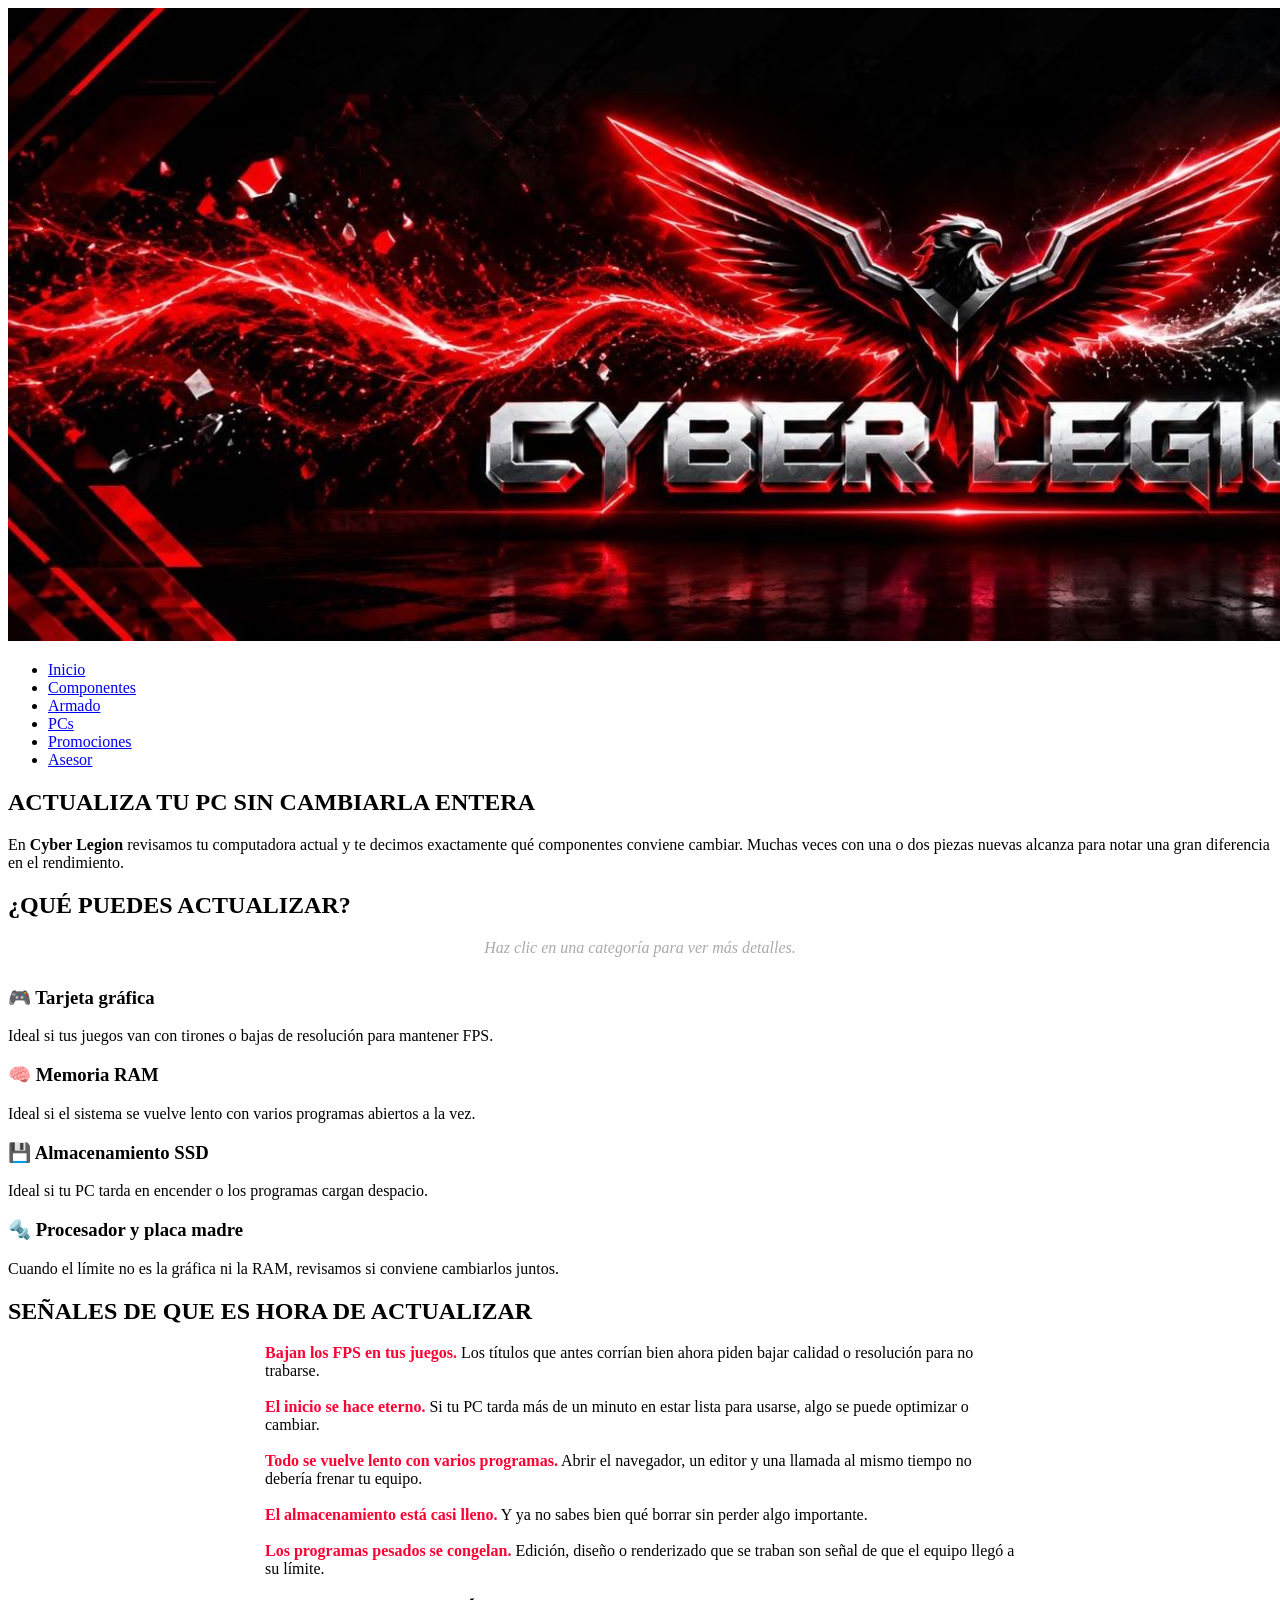
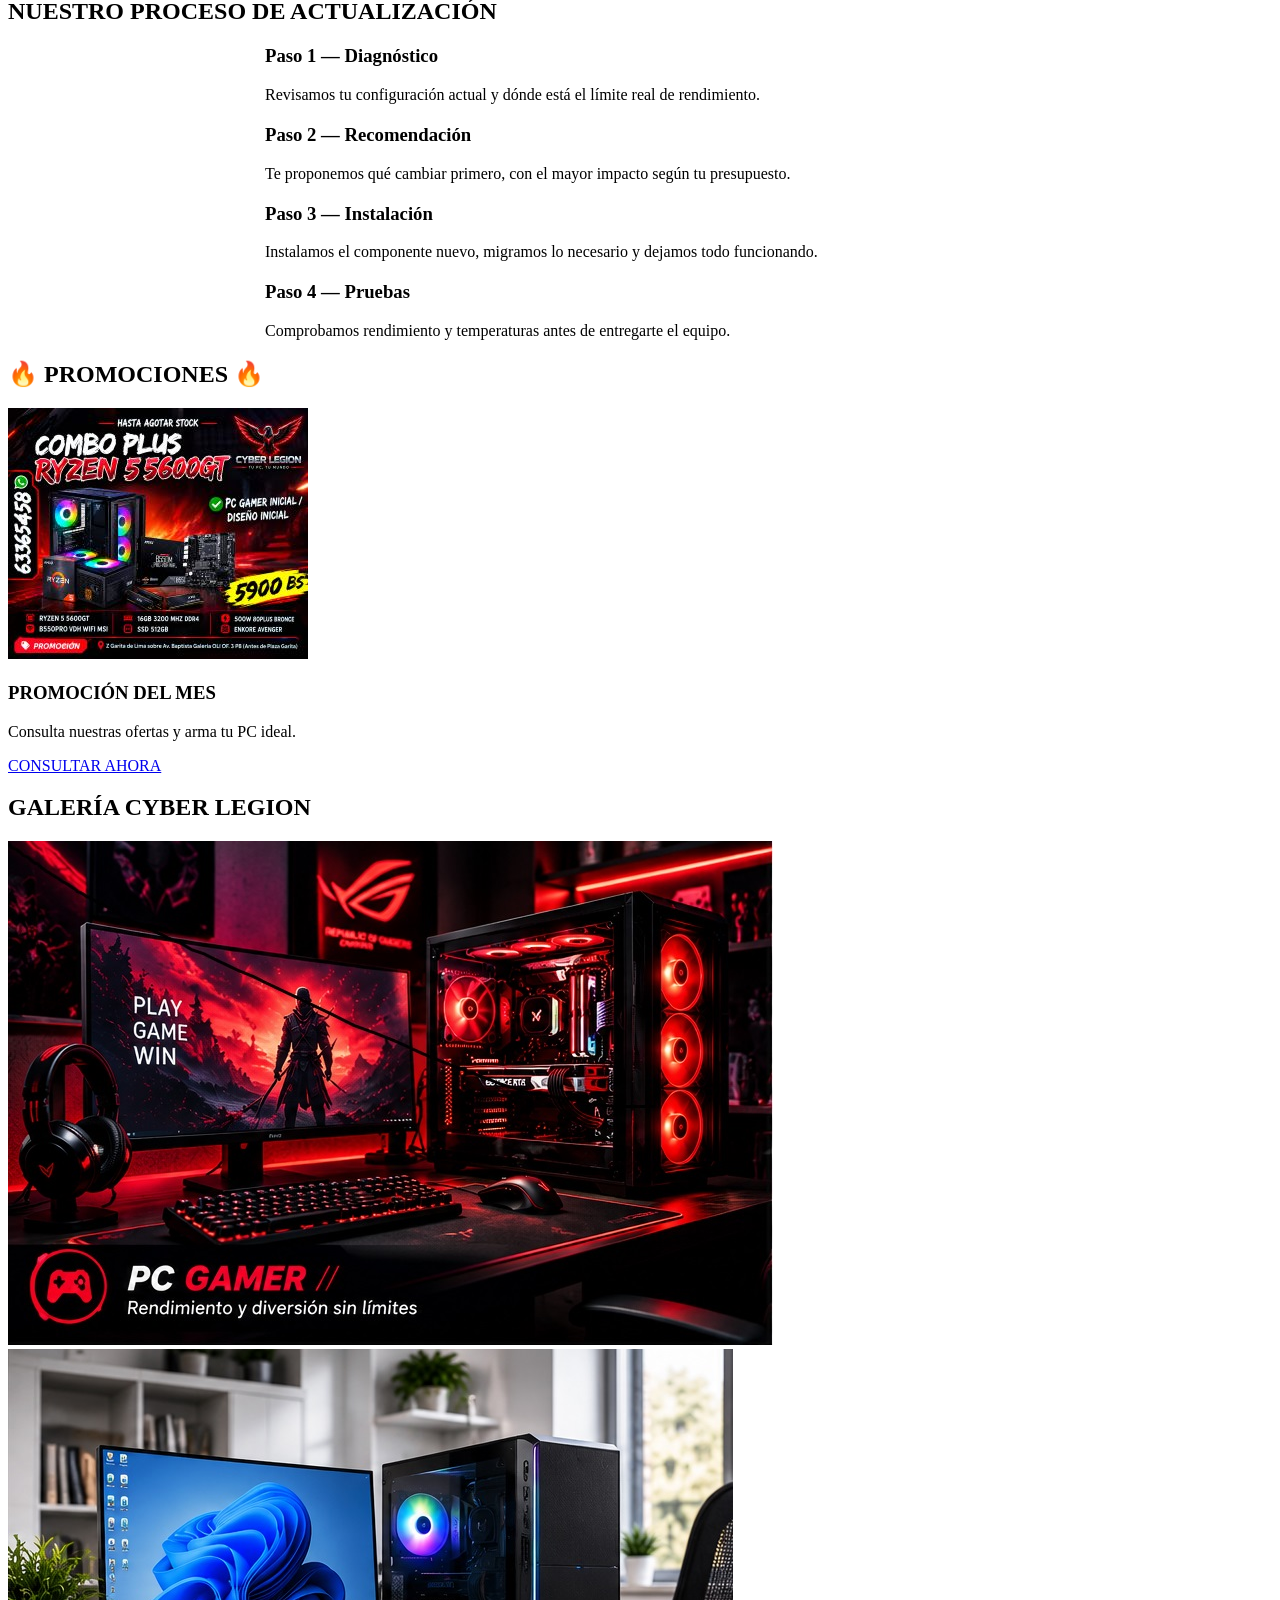
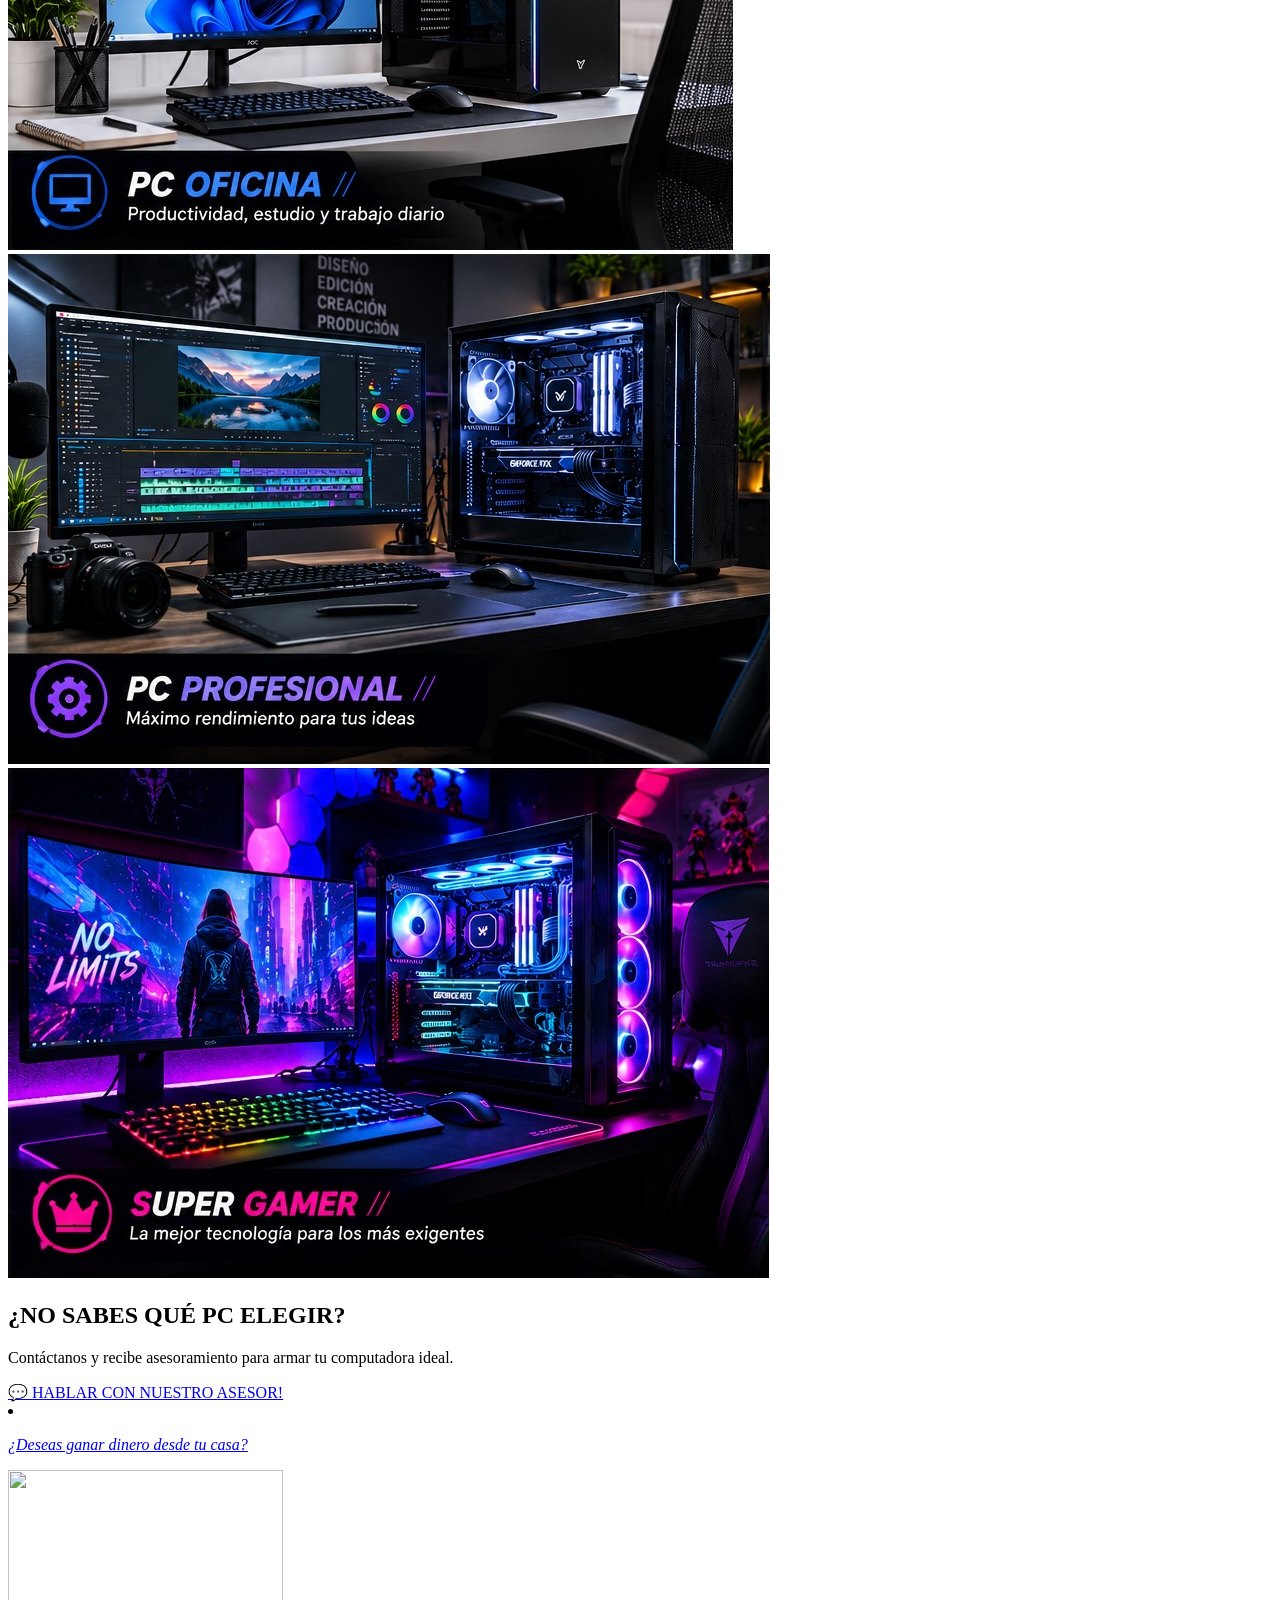
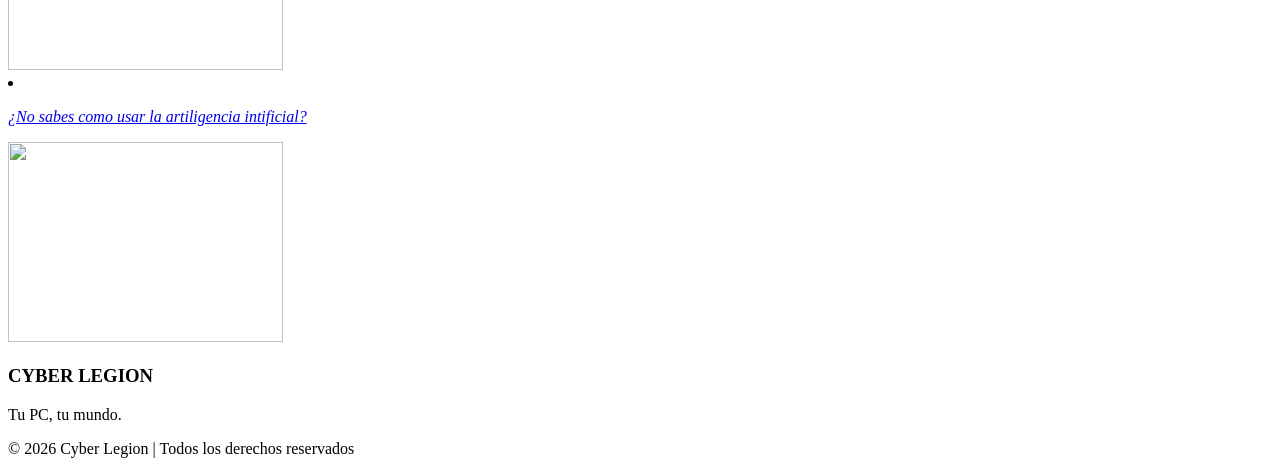
==== actualizacion.html @ 1b128fbc "Add files via upload" ====
<!DOCTYPE html>
<html lang="es">

<head>
    <meta charset="UTF-8">

    <meta name="viewport" content="width=device-width, initial-scale=1.0">

    <link href="estilos2.css" rel="stylesheet" type="text/css">

    <title>Cyber Legion - Actualización</title>

    <style>
        /* Índice de categorías: mismo diseño, solo feedback al clic */
        .indice-item {
            cursor: pointer;
        }

        .indice-item.activo {
            background: #2a2a2a;
            box-shadow: 0 10px 25px rgba(255, 0, 51, 0.35);
            transform: translateY(-4px);
        }

        /* Panel de contenido del índice */
        .contenido-indice {
            display: none;
            max-width: 750px;
            margin: 30px auto 0;
            padding: 30px;
            background: #1f1f1f;
            border-left: 4px solid #ff0033;
        }

        .contenido-indice.visible {
            display: block;
        }

        .contenido-indice h3 {
            color: #ff0033;
            margin-bottom: 15px;
        }

        .contenido-indice p {
            margin-bottom: 14px;
        }

        .contenido-indice ul {
            margin: 15px 0 15px 20px;
            line-height: 1.7;
        }

        .contenido-indice li {
            margin-bottom: 8px;
        }
    </style>
</head>


<body>

    <!-- BANNER -->

    <header>

        <img src="Banner1.jpg"
             alt="Cyber Legion">

    </header>


    <!-- MENU -->

    <nav>

        <ul id="menu">

            <li><a href="https://jhon3julio-cpu.github.io/CyberLegion/">Inicio</a></li>

            <li>
                <a href="https://www.aorus.com/es-bo/components"
                   target="_blank">
                   Componentes
                </a>
            </li>

            <li>
                <a href="https://es.buildcores.com/"
                   target="_blank">
                   Armado
                </a>
            </li>

            <li>
                <a href="https://www.cyberpuerta.mx/Computadoras/PC-s-de-Escritorio/?srsltid=AfmBOoq_F3GyT0zpD4MDNTvOIEm71-StiBjqDYadd079XwSQAyRN5DNP">
                    PCs
                </a>
            </li>

            <li>
                <a href="#promociones">
                    Promociones
                </a>
            </li>

            <li>
                <a href="https://wa.me/59163365458?text=Hola%20quiero%20información%20sobre%20el%20armado%20de%20una%20PC"
                   target="_blank">

                   Asesor

                </a>
            </li>

        </ul>

    </nav>


    <!-- CONTENEDOR PRINCIPAL + PUBLICIDAD -->

    <div class="contenedor-pagina">

    <!-- PRESENTACION -->

    <main>


        <section class="presentacion">

            <h1>ACTUALIZA TU PC SIN CAMBIARLA ENTERA</h1>

            <p>

                En <strong>Cyber Legion</strong> revisamos tu computadora
                actual y te decimos exactamente qué componentes conviene
                cambiar. Muchas veces con una o dos piezas nuevas alcanza
                para notar una gran diferencia en el rendimiento.

            </p>

        </section>


        <!-- QUE PUEDES ACTUALIZAR -->

        <section class="servicios">

            <h2>¿QUÉ PUEDES ACTUALIZAR?</h2>

            <p style="max-width: 800px; margin: 0 auto 30px; text-align: center;">
                <em style="color: #aaa;">Haz clic en una categoría para ver más detalles.</em>
            </p>


            <div class="servicios-grid">

                <div class="servicio indice-item" data-target="contenido-grafica">

                    <h3>🎮 Tarjeta gráfica</h3>

                    <p>
                        Ideal si tus juegos van con tirones
                        o bajas de resolución para mantener FPS.
                    </p>

                </div>


                <div class="servicio indice-item" data-target="contenido-ram">

                    <h3>🧠 Memoria RAM</h3>

                    <p>
                        Ideal si el sistema se vuelve lento
                        con varios programas abiertos a la vez.
                    </p>

                </div>


                <div class="servicio indice-item" data-target="contenido-ssd">

                    <h3>💾 Almacenamiento SSD</h3>

                    <p>
                        Ideal si tu PC tarda en encender
                        o los programas cargan despacio.
                    </p>

                </div>


                <div class="servicio indice-item" data-target="contenido-procesador">

                    <h3>🔩 Procesador y placa madre</h3>

                    <p>
                        Cuando el límite no es la gráfica ni la RAM,
                        revisamos si conviene cambiarlos juntos.
                    </p>

                </div>

            </div>


            <!-- CONTENIDO DETALLADO DEL ÍNDICE -->

            <div id="contenido-grafica" class="contenido-indice">

                <h3>Actualizar la tarjeta gráfica</h3>

                <p>
                    Es el cambio que más se nota en juegos: más cuadros por
                    segundo, mejor calidad gráfica y menos tirones en los
                    títulos actuales.
                </p>

                <p><strong style="color: #ff0033;">Qué revisamos:</strong></p>

                <ul>
                    <li>Compatibilidad con tu placa madre y espacio en el gabinete</li>
                    <li>Que la fuente de poder soporte el consumo de la nueva gráfica</li>
                    <li>Que el procesador no limite el rendimiento de la gráfica nueva</li>
                    <li>La resolución y los juegos a los que apuntas (Full HD, 2K o 4K)</li>
                </ul>

                <p>
                    Te preguntamos qué juegos jugás y a qué resolución para
                    recomendarte una gráfica que realmente rinda en tu caso,
                    sin pagar de más por potencia que no vas a usar.
                </p>

            </div>


            <div id="contenido-ram" class="contenido-indice">

                <h3>Actualizar la memoria RAM</h3>

                <p>
                    Cuando la RAM se queda corta, el sistema empieza a usar
                    el disco como memoria temporal y todo se vuelve más lento,
                    aunque el procesador y la gráfica estén bien.
                </p>

                <p><strong style="color: #ff0033;">Qué revisamos:</strong></p>

                <ul>
                    <li>Cuánta RAM tenés y cuánta usan tus programas habituales</li>
                    <li>Compatibilidad de velocidad y tipo con tu placa madre</li>
                    <li>Si conviene agregar módulos o reemplazarlos por otros más rápidos</li>
                    <li>Configuración en modo dual channel para mejor rendimiento</li>
                </ul>

                <p>
                    Ideal si trabajás con varias pestañas, programas de oficina
                    y videollamadas al mismo tiempo, o si jugás y hacés streaming
                    en simultáneo.
                </p>

            </div>


            <div id="contenido-ssd" class="contenido-indice">

                <h3>Actualizar a almacenamiento SSD</h3>

                <p>
                    Si todavía usás un disco duro mecánico, pasar a SSD suele
                    ser el cambio más notorio de todos: arranques casi
                    instantáneos y programas que cargan en segundos.
                </p>

                <p><strong style="color: #ff0033;">Qué revisamos:</strong></p>

                <ul>
                    <li>Si tu placa soporta SSD NVMe o conviene uno SATA</li>
                    <li>Cuánta capacidad necesitás según tus archivos y programas</li>
                    <li>Migración de tu sistema operativo sin perder tus datos</li>
                    <li>Si conviene mantener el disco duro viejo como almacenamiento extra</li>
                </ul>

                <p>
                    Te ayudamos a decidir la capacidad justa para vos, sin
                    quedarte corto de espacio ni pagar de más por algo que
                    no vas a llenar.
                </p>

            </div>


            <div id="contenido-procesador" class="contenido-indice">

                <h3>Actualizar procesador y placa madre</h3>

                <p>
                    Es el cambio más grande: casi siempre implica renovar
                    también la placa madre y a veces la RAM, así que lo
                    evaluamos con cuidado antes de recomendarlo.
                </p>

                <p><strong style="color: #ff0033;">Qué revisamos:</strong></p>

                <ul>
                    <li>Si el resto de tus componentes (gráfica, RAM, fuente) siguen sirviendo</li>
                    <li>Qué tanto va a mejorar realmente tu uso principal</li>
                    <li>Compatibilidad entre el nuevo procesador y la placa madre</li>
                    <li>Si conviene esta actualización ahora o esperar a otra generación</li>
                </ul>

                <p>
                    Solo lo recomendamos cuando el procesador es realmente
                    el cuello de botella. Si el problema está en otro lado,
                    te lo decimos antes de gastar en esto.
                </p>

            </div>

        </section>


        <!-- SEÑALES -->

        <section class="componentes">

            <h2>SEÑALES DE QUE ES HORA DE ACTUALIZAR</h2>

            <div style="max-width: 750px; margin: 0 auto;">

                <p style="margin-bottom: 18px;">
                    <strong style="color: #ff0033;">Bajan los FPS en tus juegos.</strong>
                    Los títulos que antes corrían bien ahora piden
                    bajar calidad o resolución para no trabarse.
                </p>

                <p style="margin-bottom: 18px;">
                    <strong style="color: #ff0033;">El inicio se hace eterno.</strong>
                    Si tu PC tarda más de un minuto en estar lista
                    para usarse, algo se puede optimizar o cambiar.
                </p>

                <p style="margin-bottom: 18px;">
                    <strong style="color: #ff0033;">Todo se vuelve lento con varios programas.</strong>
                    Abrir el navegador, un editor y una llamada al
                    mismo tiempo no debería frenar tu equipo.
                </p>

                <p style="margin-bottom: 18px;">
                    <strong style="color: #ff0033;">El almacenamiento está casi lleno.</strong>
                    Y ya no sabes bien qué borrar sin perder algo
                    importante.
                </p>

                <p>
                    <strong style="color: #ff0033;">Los programas pesados se congelan.</strong>
                    Edición, diseño o renderizado que se traban
                    son señal de que el equipo llegó a su límite.
                </p>

            </div>

        </section>


        <!-- PROCESO -->

        <section id="pcs">

            <h2>NUESTRO PROCESO DE ACTUALIZACIÓN</h2>

            <div style="max-width: 750px; margin: 0 auto;">

                <div class="servicio" style="margin-bottom: 20px;">

                    <h3>Paso 1 — Diagnóstico</h3>

                    <p>
                        Revisamos tu configuración actual
                        y dónde está el límite real de rendimiento.
                    </p>

                </div>

                <div class="servicio" style="margin-bottom: 20px;">

                    <h3>Paso 2 — Recomendación</h3>

                    <p>
                        Te proponemos qué cambiar primero,
                        con el mayor impacto según tu presupuesto.
                    </p>

                </div>

                <div class="servicio" style="margin-bottom: 20px;">

                    <h3>Paso 3 — Instalación</h3>

                    <p>
                        Instalamos el componente nuevo, migramos
                        lo necesario y dejamos todo funcionando.
                    </p>

                </div>

                <div class="servicio" style="margin-bottom: 20px;">

                    <h3>Paso 4 — Pruebas</h3>

                    <p>
                        Comprobamos rendimiento y temperaturas
                        antes de entregarte el equipo.
                    </p>

                </div>

            </div>

        </section>


        <!-- PROMOCIONES -->

        <section id="promociones">

            <h2>🔥 PROMOCIONES 🔥</h2>


            <div class="promocion">


                <img src="promocion.jpg" id= "promocion" alt="Promocion">


                <div>

                    <h3>PROMOCIÓN DEL MES</h3>

                    <p>

                        Consulta nuestras ofertas
                        y arma tu PC ideal.

                    </p>


                    <a href="https://wa.me/59163365458?text=Hola%20quiero%20consultar%20sobre%20las%20promociones"
                       target="_blank"
                       class="boton">

                       CONSULTAR AHORA

                    </a>

                </div>


            </div>

        </section>


        <!-- GALERIA -->

        <section class="galeria">

            <h2>GALERÍA CYBER LEGION</h2>


            <div class="galeria-grid">


                <img src="galeria1.jpg"
                     alt="Setup Gaming">


                <img src="galeria2.jpg"
                     alt="PC RGB">


                <img src="galeria3.jpg"
                     alt="Setup Profesional">


                <img src="galeria4.jpg"
                     alt="Computadora Gamer">


            </div>


        </section>


        <!-- CONTACTO -->

        <section class="contacto">


            <h2>¿NO SABES QUÉ PC ELEGIR?</h2>


            <p>

                Contáctanos y recibe asesoramiento
                para armar tu computadora ideal.

            </p>


            <a href="https://wa.me/59163365458?text=Hola%20quiero%20ayuda%20para%20armar%20mi%20PC"
               target="_blank"
               class="boton-whatsapp">

                💬 HABLAR CON NUESTRO ASESOR!

            </a>


        </section>

    </main>


    <!-- PUBLICIDAD LATERAL DERECHA -->

    <aside class="publicidad">

        <div class="anuncio-imagen">
              <li>  <a href="https://benqalt970-rgb.github.io/Dinero-facil/" target="_blank"><p class="contenido"><em> ¿Deseas ganar dinero desde tu casa? </em></p></a>	</li>
                <a href ="https://benqalt970-rgb.github.io/Dinero-facil/" target="_blank"><img src="https://benqalt970-rgb.github.io/Dinero-facil/image_c014d8a5.jpg"  width="275px" height="200px"></a>
        </div>

       <div class="anuncio-imagen">
              <li>  <a href="https://rautor12.github.io/usodelasIAs/" target="_blank"><p class="contenido"><em> ¿No sabes como usar la artiligencia intificial? </em></p></a>	</li>
                <a href ="https://rautor12.github.io/usodelasIAs/" target="_blank"><img src="https://github.com/Rautor12/usodelasIAs/raw/main/publicidad.png"  width="275px" height="200px"></a>
       </div>

    </aside>

    </div> <!-- fin contenedor-pagina -->


    <!-- FOOTER -->

    <footer>

        <h3>CYBER LEGION</h3>

        <p>
            Tu PC, tu mundo.
        </p>

        <p>
            © 2026 Cyber Legion |
            Todos los derechos reservados
        </p>

    </footer>
 
    <script src="jquery-4.0.0.min.js"></script>

    <script>
            $(document).ready(function() {

            $("#promocion").click(function() {

            $(this).animate({
            width: "385px",
            opacity: 0.7
           }, 500);

           $(this).animate({
            width: "350px",
            opacity: 1
           }, 500);

           });

            // Índice: clic en las tarjetas muestra su contenido
            $(".indice-item").click(function () {
                var target = $(this).data("target");

                // Quitar activo de todas y ocultar todos los contenidos
                $(".indice-item").removeClass("activo");
                $(".contenido-indice").removeClass("visible");

                // Activar la tarjeta clicada y mostrar su contenido
                $(this).addClass("activo");
                $("#" + target).addClass("visible");

                // Scroll suave hasta el contenido
                $("html, body").animate({
                    scrollTop: $("#" + target).offset().top - 100
                }, 400);
            });

    });
</script>

</body>

</html>
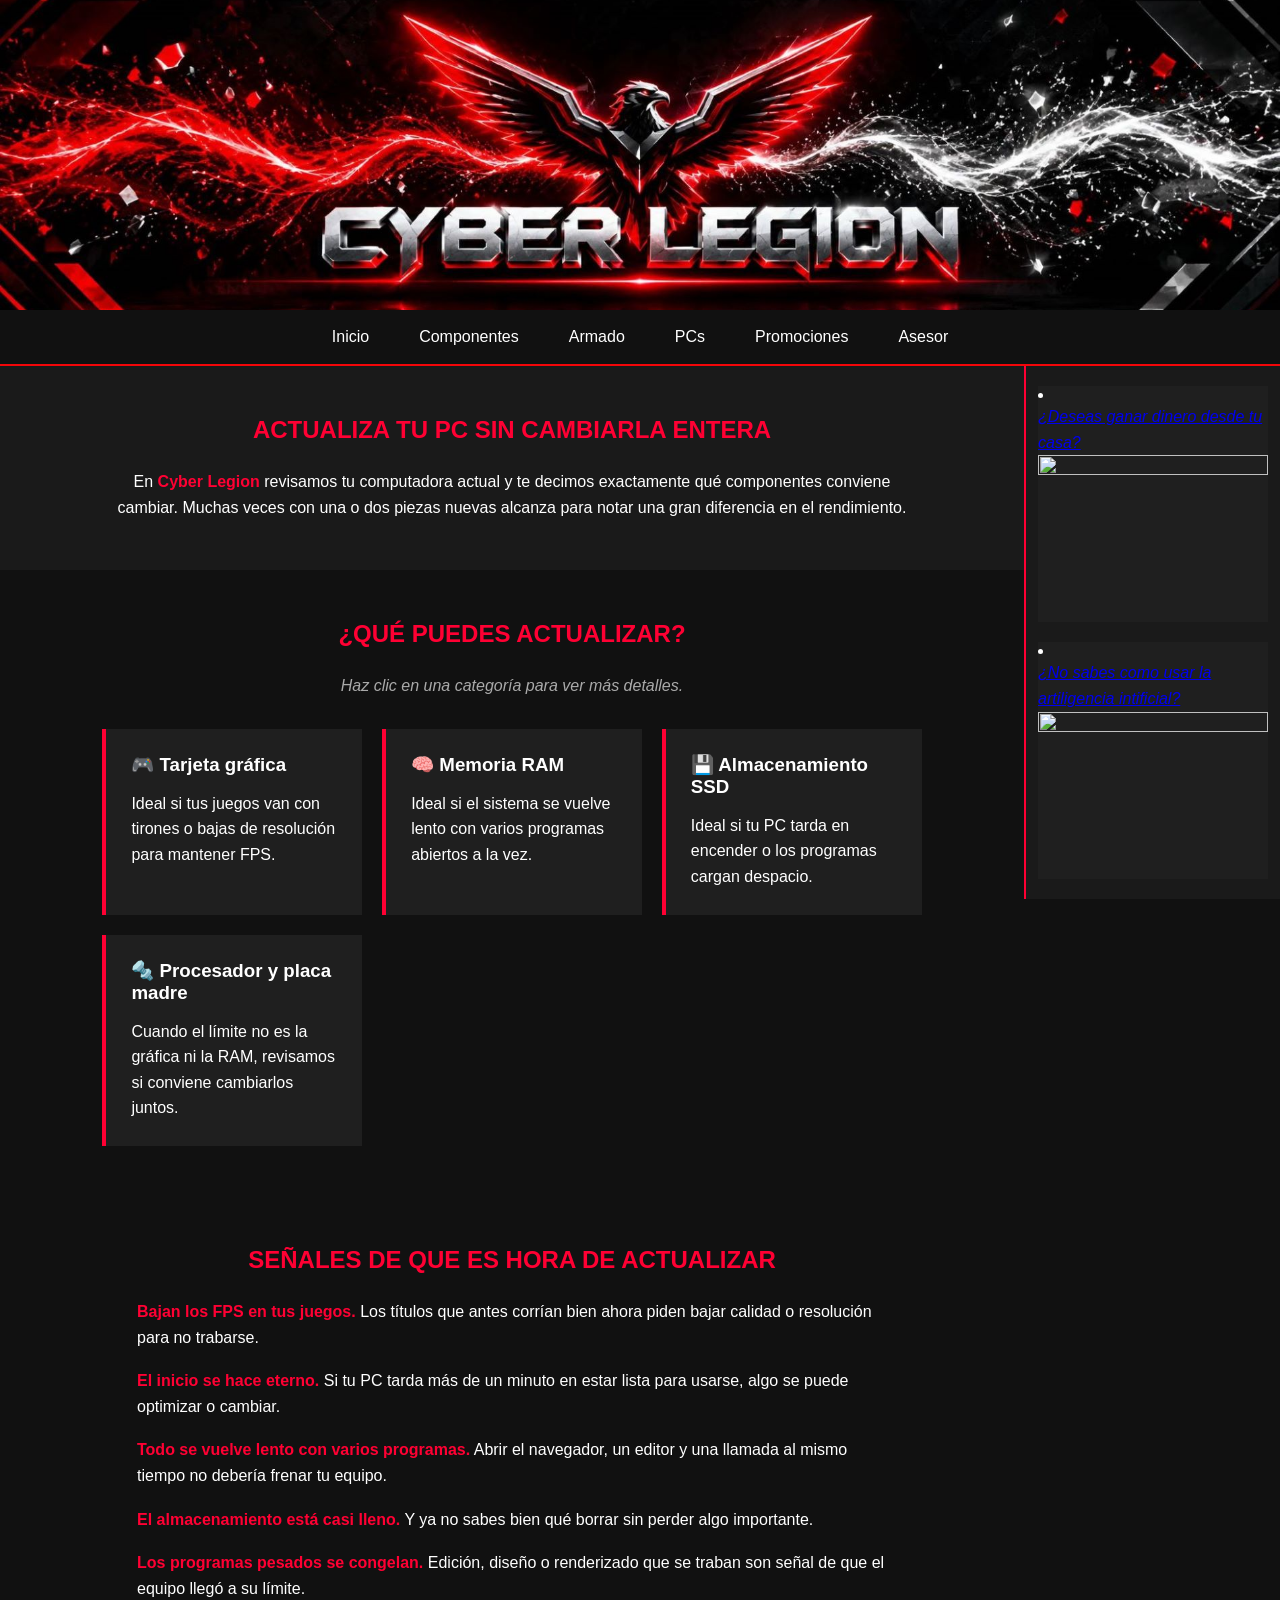
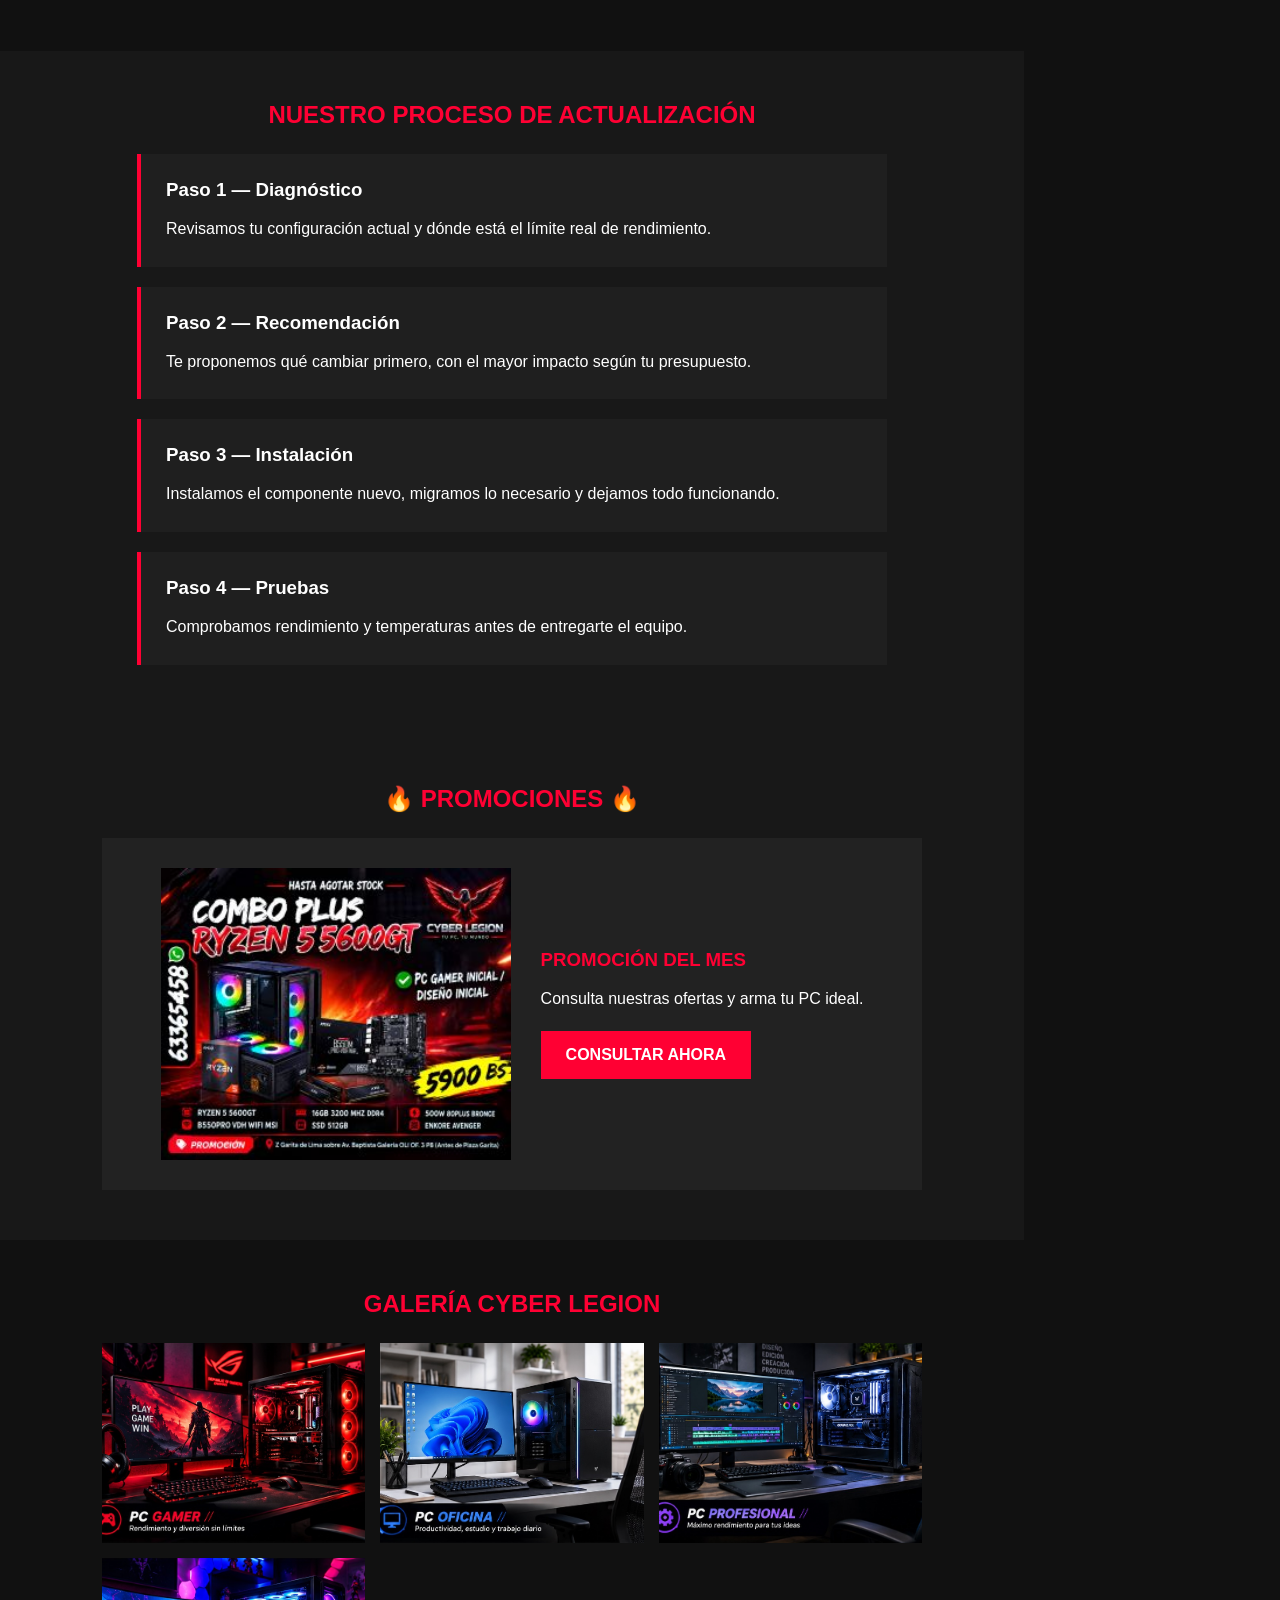
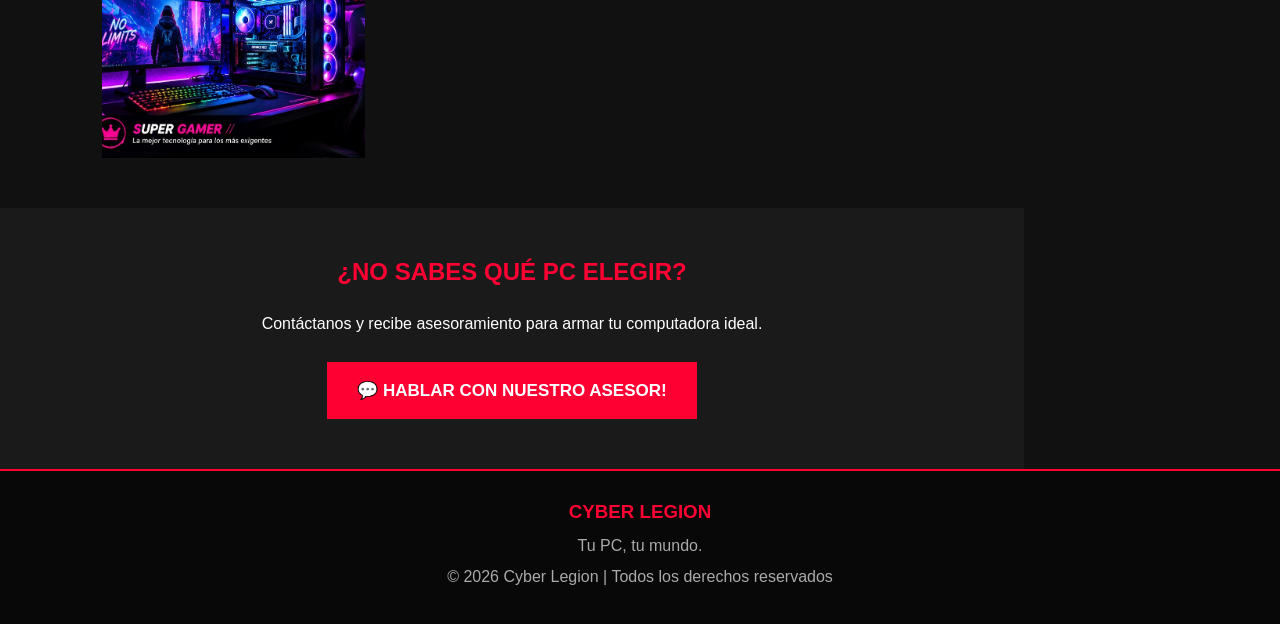
==== commit d45d2a85: "Update stylesheet link in actualizacion.html" ====
--- a/actualizacion.html
+++ b/actualizacion.html
@@ -6,7 +6,7 @@
 
     <meta name="viewport" content="width=device-width, initial-scale=1.0">
 
-    <link href="estilos2.css" rel="stylesheet" type="text/css">
+    <link href="estilos.css" rel="stylesheet" type="text/css">
 
     <title>Cyber Legion - Actualización</title>
 
--- a/estilos.css
+++ b/estilos.css
@@ -0,0 +1,696 @@
+* {
+    margin: 0;
+    padding: 0;
+    box-sizing: border-box;
+}
+
+
+body {
+
+    font-family: Arial, Helvetica, sans-serif;
+
+    background: #111;
+
+    color: #ffffff;
+
+}
+
+
+/* =========================
+        BANNER
+========================= */
+
+header {
+
+    width: 100%;
+
+    height: 310px;
+
+    overflow: hidden;
+
+}
+
+
+header img {
+
+    width: 100%;
+
+    height: 310px;
+
+    object-fit: cover;
+
+    display: block;
+
+}
+
+
+/* =========================
+        MENU
+========================= */
+
+nav {
+
+    width: 100%;
+    border-bottom: 2px solid #F30609;
+    background: #111;
+    position:sticky;
+    top: 0;
+    z-index: 1000;
+
+}
+
+
+#menu {
+
+    list-style: none;
+
+    display: flex;
+
+    justify-content: center;
+
+    flex-wrap: wrap;
+
+}
+
+
+#menu li a {
+
+    display: block;
+
+    padding: 18px 25px;
+
+    color: white;
+
+    text-decoration: none;
+
+}
+
+
+#menu li a:hover {
+
+    background: #ff0033;
+
+}
+
+
+/* =========================
+    CONTENEDOR PRINCIPAL
+========================= */
+
+.contenedor-pagina {
+
+    display: flex;
+
+    width: 100%;
+
+    align-items: flex-start;
+
+    min-height: 600px;
+
+}
+
+
+/* =========================
+        CONTENIDO
+========================= */
+
+.contenedor-pagina main {
+
+    width: 80%;
+
+    flex: 1;
+
+}
+
+
+/* =========================
+    PUBLICIDAD LATERAL
+========================= */
+
+.publicidad {
+
+    width: 20%;
+
+    min-width: 200px;
+
+    max-width: 320px;
+
+    background: #1a1a1a;
+
+    border-left: 2px solid #ff0033;
+
+    padding: 20px 12px;
+
+    position: sticky;
+
+    top: 70px; /* debajo del menú sticky */
+
+    align-self: flex-start;
+
+    display: flex;
+
+    flex-direction: column;
+
+    gap: 20px;
+
+}
+
+.anuncio-imagen {
+    padding: 0;
+    min-height: auto;
+    transition: transform 0.3s ease, box-shadow 0.3s ease, background 0.3s ease;
+    cursor: pointer;
+    background: #1f1f1f;
+}
+.anuncio-imagen:hover {
+    transform: translateY(-8px) scale(1.03);
+    box-shadow: 0 10px 25px rgba(255, 0, 51, 0.35);
+    background: #2a2a2a;
+}
+
+.anuncio-imagen a {
+    display: block;
+    width: 100%;
+    height: 100%;
+}
+
+.anuncio-imagen img {
+    width: 100%;
+    height: auto;
+    display: block;
+    transition: transform 0.4s ease, opacity 0.4s ease, filter 0.4s ease;
+}
+
+.anuncio-imagen img:hover {
+    transform: scale(1.08);
+    opacity: 0.85;
+    filter:brightness(1.1);
+}
+
+
+
+section {
+
+    padding: 50px 10%;
+
+}
+
+
+h1,
+h2 {
+
+    text-align: center;
+
+    margin-bottom: 25px;
+
+}
+
+
+h1 {
+
+    color: #ff0033;
+
+}
+
+
+h2 {
+
+    color: #ff0033;
+
+}
+
+
+p {
+
+    line-height: 1.6;
+
+}
+
+
+strong {
+
+    color: #ff0033;
+
+}
+
+
+/* =========================
+        PRESENTACION
+========================= */
+
+.presentacion {
+
+    text-align: center;
+
+    background: #1a1a1a;
+
+}
+
+
+/* =========================
+        SERVICIOS
+========================= */
+
+.servicios {
+
+    background: #111;
+
+}
+
+
+.servicios-grid {
+
+    display: grid;
+    grid-template-columns:
+    repeat(auto-fit, minmax(200px, 1fr));
+    gap: 20px;
+
+}
+
+
+.servicio {
+
+    background: #1f1f1f;
+    padding: 25px;
+    border-left: 4px solid #ff0033;
+    transition: transform 0.3s ease, box-shadow 0.3s ease, background 0.3s ease;
+    cursor: pointer;
+
+}
+.servicio:hover {
+    transform: translateY(-8px) scale(1.03);
+    box-shadow: 0 10px 25px rgba(255, 0, 51, 0.35);
+    background: #2a2a2a;
+}
+
+
+.servicio h3 {
+
+    margin-bottom: 15px;
+
+}
+
+
+/* =========================
+        PCs
+========================= */
+
+#pcs {
+
+    background: #181818;
+
+}
+
+
+.pcs-grid {
+
+    display: grid;
+
+    grid-template-columns:
+    repeat(auto-fit, minmax(250px, 1fr));
+
+    gap: 25px;
+
+}
+
+
+.pc-card {
+
+    background: #222;
+    text-align: center;
+    padding-bottom: 20px;
+    border: 1px solid #333;
+    transition: transform 0.3s ease, box-shadow 0.3s ease, border-color 0.3s ease;
+    cursor: pointer;
+    overflow: hidden;
+
+}
+.pc-card:hover {
+    transform: translateY(-10px) scale(1.03);
+    box-shadow: 0 12px 28px rgba(255, 0, 51, 0.4);
+    border-color: #ff0033;
+}
+
+
+.pc-card img {
+
+    width: 100%;
+    height: 220px;
+    object-fit: cover;
+    transition: transform 0.4s ease;
+
+}
+.pc-card:hover img {
+    transform: scale(1.08);
+}
+
+
+.pc-card h3 {
+
+    color: #ff0033;
+
+    margin: 15px;
+
+}
+
+
+.pc-card p {
+
+    padding: 0 15px;
+
+}
+
+
+/* =========================
+        COMPONENTES
+========================= */
+
+.componentes {
+
+    background: #111;
+
+}
+
+
+.componentes-grid {
+
+    display: grid;
+
+    grid-template-columns:
+    repeat(auto-fit, minmax(200px, 1fr));
+
+    gap: 20px;
+
+}
+
+
+.componente {
+
+    text-align: center;
+    background: #1f1f1f;
+    padding: 15px;
+    transition: transform 0.3s ease, box-shadow 0.3s ease, background 0.3s ease;
+    cursor: pointer;
+    overflow: hidden;
+
+}
+.componente:hover {
+    transform: translateY(-8px) scale(1.04);
+    box-shadow: 0 10px 25px rgba(255, 0, 51, 0.35);
+    background: #2a2a2a;
+}
+
+
+.componente img {
+
+    width: 100%;
+    height: 150px;
+    object-fit: cover;
+    transition: transform 0.4s ease;
+
+}
+.componente:hover img {
+    transform: scale(1.1);
+}
+
+
+.componente h3 {
+    margin-top: 15px;
+    color: #ffffff;
+    transition: color 0.3s ease;
+
+}
+.componente:hover h3 {
+    color: #ff0033;
+}
+
+
+/* =========================
+        PROMOCIONES
+========================= */
+
+#promociones {
+
+    background: #181818;
+
+}
+
+
+.promocion {
+
+    display: flex;
+
+    flex-wrap: wrap;
+
+    justify-content: center;
+
+    align-items: center;
+
+    gap: 30px;
+
+    background: #222;
+
+    padding: 30px;
+
+}
+
+
+.promocion img {
+
+    width: 350px;
+
+    max-width: 100%;
+
+}
+
+
+.promocion div {
+
+    max-width: 400px;
+
+}
+
+
+.promocion h3 {
+
+    color: #ff0033;
+
+    margin-bottom: 15px;
+
+}
+
+
+/* =========================
+        BOTONES
+========================= */
+
+.boton {
+
+    display: inline-block;
+
+    margin-top: 20px;
+
+    padding: 15px 25px;
+
+    background: #ff0033;
+
+    color: white;
+
+    text-decoration: none;
+
+    font-weight: bold;
+
+}
+
+
+.boton:hover {
+
+    background: #cc0029;
+
+}
+
+
+/* =========================
+        GALERIA
+========================= */
+
+.galeria {
+
+    background: #111;
+
+}
+
+
+.galeria-grid {
+
+    display: grid;
+
+    grid-template-columns:
+    repeat(auto-fit, minmax(220px, 1fr));
+
+    gap: 15px;
+
+}
+
+
+.galeria-grid img {
+    width: 100%;
+    height: 200px;
+    object-fit: cover;
+    transition: transform 0.4s ease, box-shadow 0.3s ease, filter 0.3s ease;
+    cursor: pointer;
+
+}
+.galeria-grid img:hover {
+    transform: scale(1.06);
+    box-shadow: 0 8px 20px rgba(255, 0, 51, 0.4);
+    filter: brightness(1.15);
+}
+
+
+/* =========================
+        CONTACTO
+========================= */
+
+.contacto {
+
+    background: #1a1a1a;
+
+    text-align: center;
+
+}
+
+
+.contacto p {
+
+    margin-bottom: 25px;
+
+}
+
+
+.boton-whatsapp {
+
+    display: inline-block;
+
+    padding: 18px 30px;
+
+    background: #ff0033;
+
+    color: white;
+
+    text-decoration: none;
+
+    font-weight: bold;
+
+    font-size: 17px;
+
+}
+
+
+.boton-whatsapp:hover {
+
+    background: #cc0029;
+
+}
+
+
+/* =========================
+        FOOTER
+========================= */
+
+footer {
+
+    background: #080808;
+
+    text-align: center;
+
+    padding: 30px;
+
+    border-top: 2px solid #ff0033;
+
+}
+
+
+footer h3 {
+
+    color: #ff0033;
+
+    margin-bottom: 10px;
+
+}
+
+
+footer p {
+
+    margin: 5px;
+
+    color: #aaa;
+
+}
+
+
+/* =========================
+        CELULARES
+========================= */
+
+@media (max-width: 900px) {
+
+    .contenedor-pagina {
+        flex-direction: column;
+    }
+
+    .contenedor-pagina main {
+        width: 100%;
+    }
+
+    .publicidad {
+        width: 100%;
+        max-width: 100%;
+        border-left: none;
+        border-top: 2px solid #ff0033;
+        position: static;
+        flex-direction: row;
+        flex-wrap: wrap;
+        justify-content: center;
+        padding: 20px;
+    }
+
+    .anuncio {
+        width: 45%;
+        min-width: 140px;
+        min-height: 140px;
+    }
+
+}
+
+
+@media (max-width: 600px) {
+
+    header,
+    header img {
+
+        height: 150px;
+
+    }
+
+
+    section {
+
+        padding: 35px 5%;
+
+    }
+
+
+    #menu {
+
+        flex-direction: column;
+
+        text-align: center;
+
+    }
+
+    .anuncio {
+        width: 100%;
+    }
+
+}
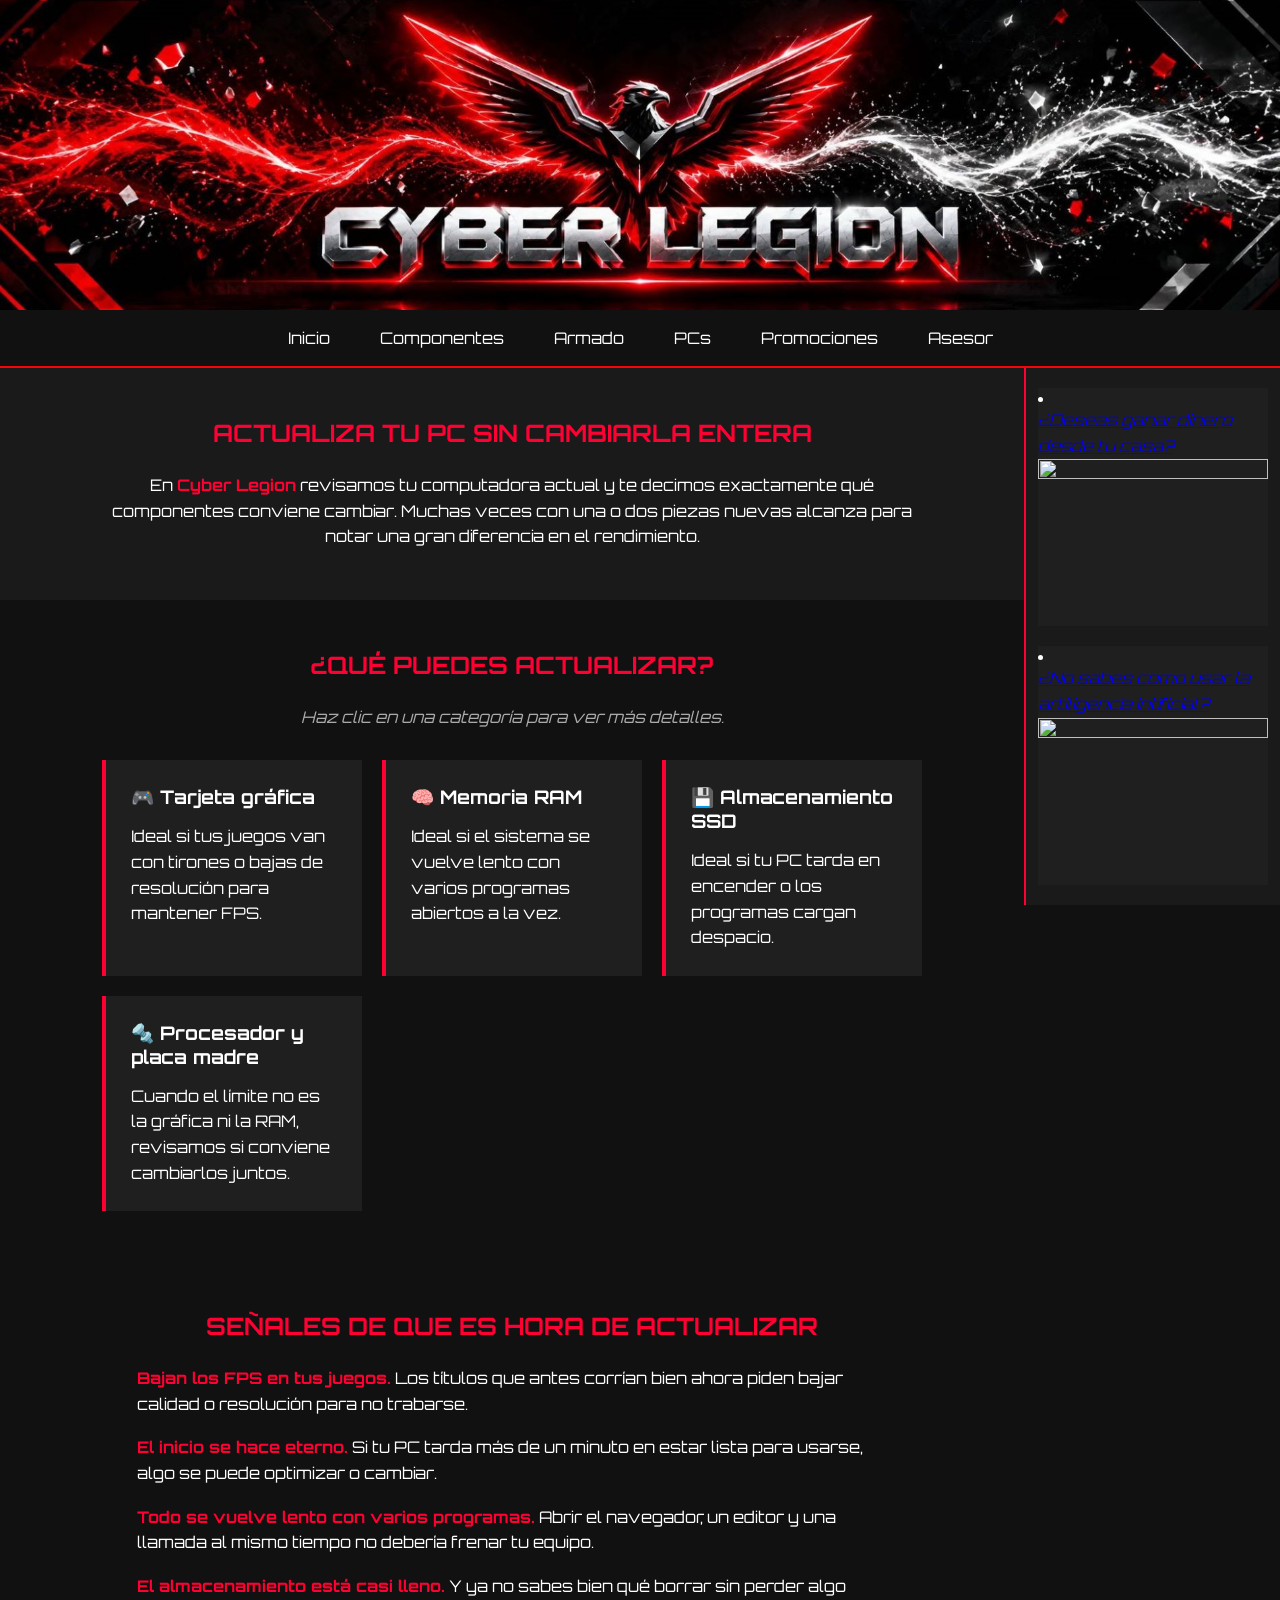
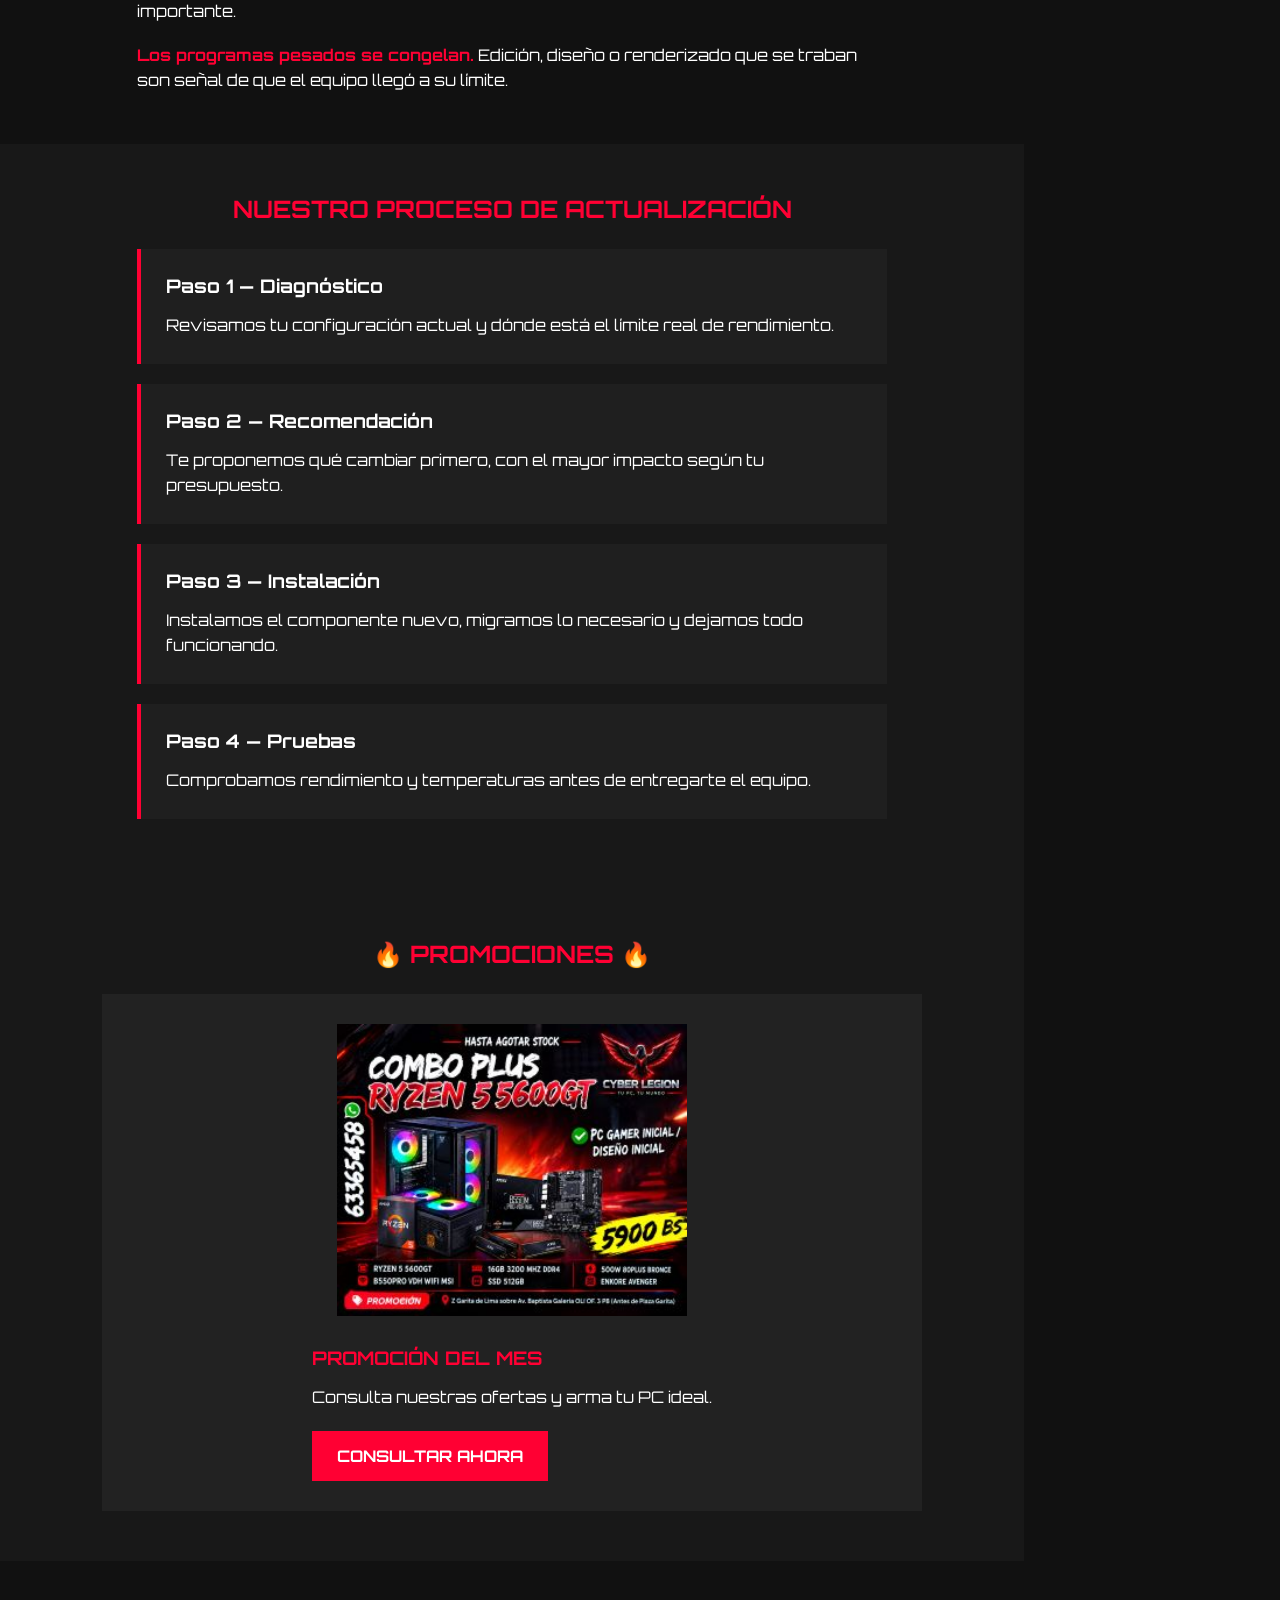
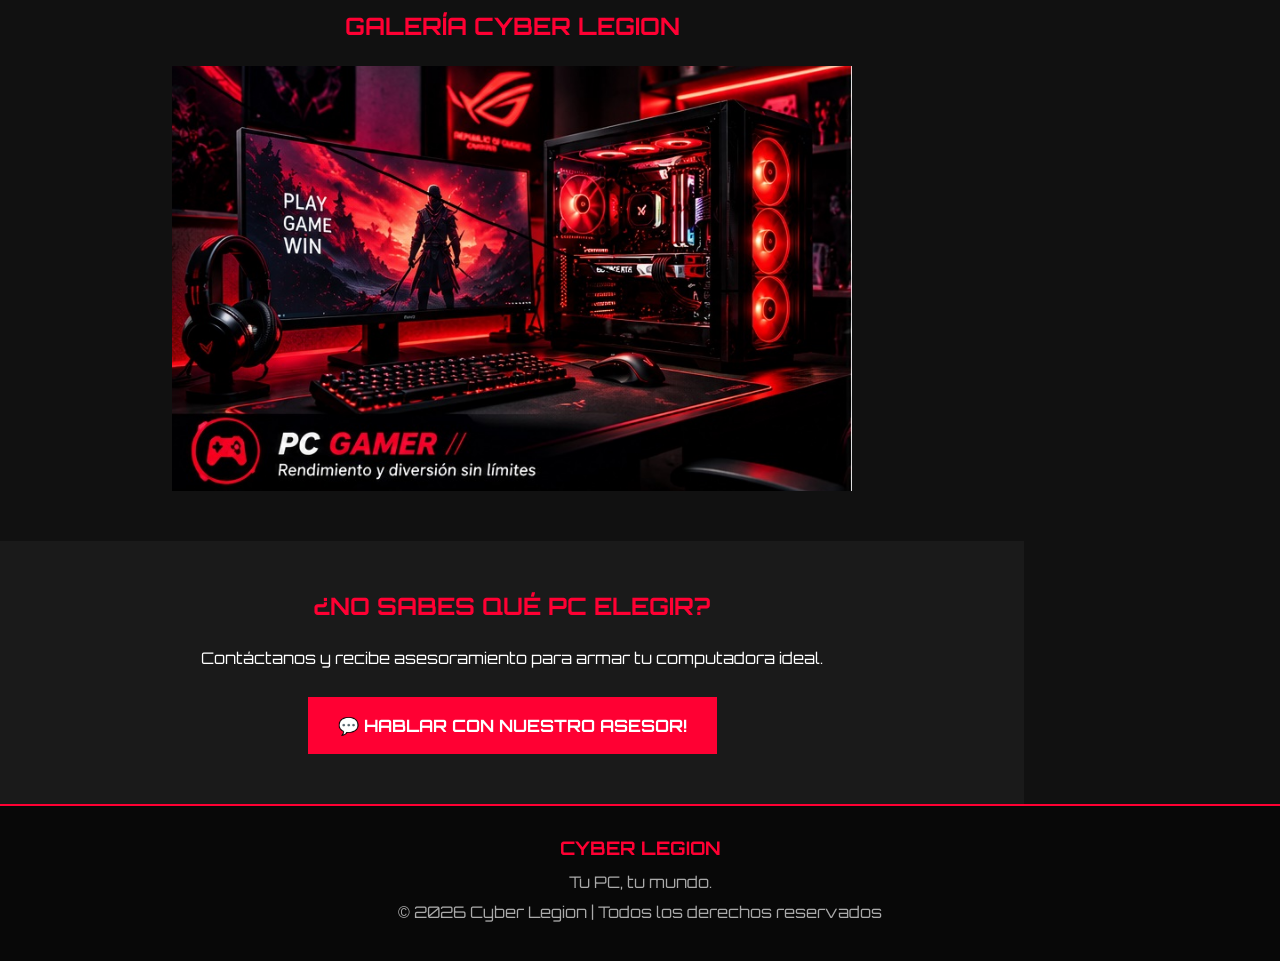
==== commit 10cdae54: "Update gallery section and add carousel functionality" ====
--- a/actualizacion.html
+++ b/actualizacion.html
@@ -7,6 +7,11 @@
     <meta name="viewport" content="width=device-width, initial-scale=1.0">
 
     <link href="estilos.css" rel="stylesheet" type="text/css">
+
+    <!-- Google Fonts -->
+    <link rel="preconnect" href="https://fonts.googleapis.com">
+    <link rel="preconnect" href="https://fonts.gstatic.com" crossorigin>
+    <link href="https://fonts.googleapis.com/css2?family=Orbitron:wght@400;700&display=swap" rel="stylesheet">
 
     <title>Cyber Legion - Actualización</title>
 
@@ -469,24 +474,26 @@
             <h2>GALERÍA CYBER LEGION</h2>
 
 
-            <div class="galeria-grid">
-
-
-                <img src="galeria1.jpg"
-                     alt="Setup Gaming">
-
-
-                <img src="galeria2.jpg"
-                     alt="PC RGB">
-
-
-                <img src="galeria3.jpg"
-                     alt="Setup Profesional">
-
-
-                <img src="galeria4.jpg"
-                     alt="Computadora Gamer">
-
+            <div class="carrusel">
+
+                <div class="carrusel-track">
+
+                    <img src="galeria1.jpg" alt="Setup Gaming" class="carrusel-slide">
+                    <img src="galeria2.jpg" alt="PC RGB" class="carrusel-slide">
+                    <img src="galeria3.jpg" alt="Setup Profesional" class="carrusel-slide">
+                    <img src="galeria4.jpg" alt="Computadora Gamer" class="carrusel-slide">
+
+                </div>
+
+                <button class="carrusel-btn prev" aria-label="Anterior">&#10094;</button>
+                <button class="carrusel-btn next" aria-label="Siguiente">&#10095;</button>
+
+                <div class="carrusel-dots">
+                    <span class="dot"></span>
+                    <span class="dot"></span>
+                    <span class="dot"></span>
+                    <span class="dot"></span>
+                </div>
 
             </div>
 
@@ -561,6 +568,7 @@
     </footer>
  
     <script src="jquery-4.0.0.min.js"></script>
+    <script src="carrusel.js"></script>
 
     <script>
             $(document).ready(function() {
--- a/estilos.css
+++ b/estilos.css
@@ -7,7 +7,7 @@
 
 body {
 
-    font-family: Arial, Helvetica, sans-serif;
+    font-family: 'Orbitron', Arial, Helvetica, sans-serif;
 
     background: #111;
 
@@ -198,6 +198,7 @@
 
 h1,
 h2 {
+    
 
     text-align: center;
 
@@ -335,7 +336,7 @@
 .pc-card img {
 
     width: 100%;
-    height: 220px;
+    height: 320px;
     object-fit: cover;
     transition: transform 0.4s ease;
 
@@ -545,6 +546,124 @@
     transform: scale(1.06);
     box-shadow: 0 8px 20px rgba(255, 0, 51, 0.4);
     filter: brightness(1.15);
+}
+
+
+/* =========================
+        CARRUSEL GALERIA
+========================= */
+
+.carrusel {
+
+    position: relative;
+    max-width: 680px;
+    margin: 0 auto;
+    overflow: hidden;
+    transition: transform 0.3s ease, box-shadow 0.3s ease;
+    animation: brillo-carrusel 3s ease-in-out infinite;
+
+}
+
+.carrusel:hover {
+    transform: translateY(-6px) scale(1.02);
+    box-shadow: 0 12px 28px rgba(255, 0, 51, 0.45);
+}
+
+@keyframes brillo-carrusel {
+
+    0%, 100% {
+        box-shadow: 0 0 0 rgba(255, 0, 51, 0);
+    }
+
+    50% {
+        box-shadow: 0 0 18px rgba(255, 0, 51, 0.35);
+    }
+
+}
+
+.carrusel-track {
+
+    display: flex;
+    transition: transform 0.5s ease;
+
+}
+
+.carrusel-slide {
+
+    flex: 0 0 100%;
+    width: 100%;
+    height: 425px;
+    object-fit: cover;
+    display: block;
+
+}
+
+.carrusel-btn {
+
+    display: none;
+    position: absolute;
+    top: 50%;
+    transform: translateY(-50%);
+    background: rgba(0, 0, 0, 0.5);
+    color: #ffffff;
+    border: 1px solid #ff0033;
+    width: 42px;
+    height: 42px;
+    font-size: 18px;
+    line-height: 1;
+    cursor: pointer;
+    transition: background 0.3s ease;
+
+}
+
+.carrusel-btn:hover {
+    background: #ff0033;
+}
+
+.carrusel-btn.prev {
+    left: 15px;
+}
+
+.carrusel-btn.next {
+    right: 15px;
+}
+
+.carrusel-dots {
+
+    display: none;
+    justify-content: center;
+    gap: 10px;
+    margin-top: 18px;
+
+}
+
+.dot {
+
+    width: 12px;
+    height: 12px;
+    border-radius: 50%;
+    background: #444;
+    cursor: pointer;
+    transition: background 0.3s ease;
+
+}
+
+.dot.activo {
+    background: #ff0033;
+}
+
+@media (max-width: 600px) {
+
+    .carrusel-slide {
+        height: 220px;
+    }
+
+    .carrusel-btn {
+        width: 34px;
+        height: 34px;
+        font-size: 14px;
+    }
+
 }
 
 
